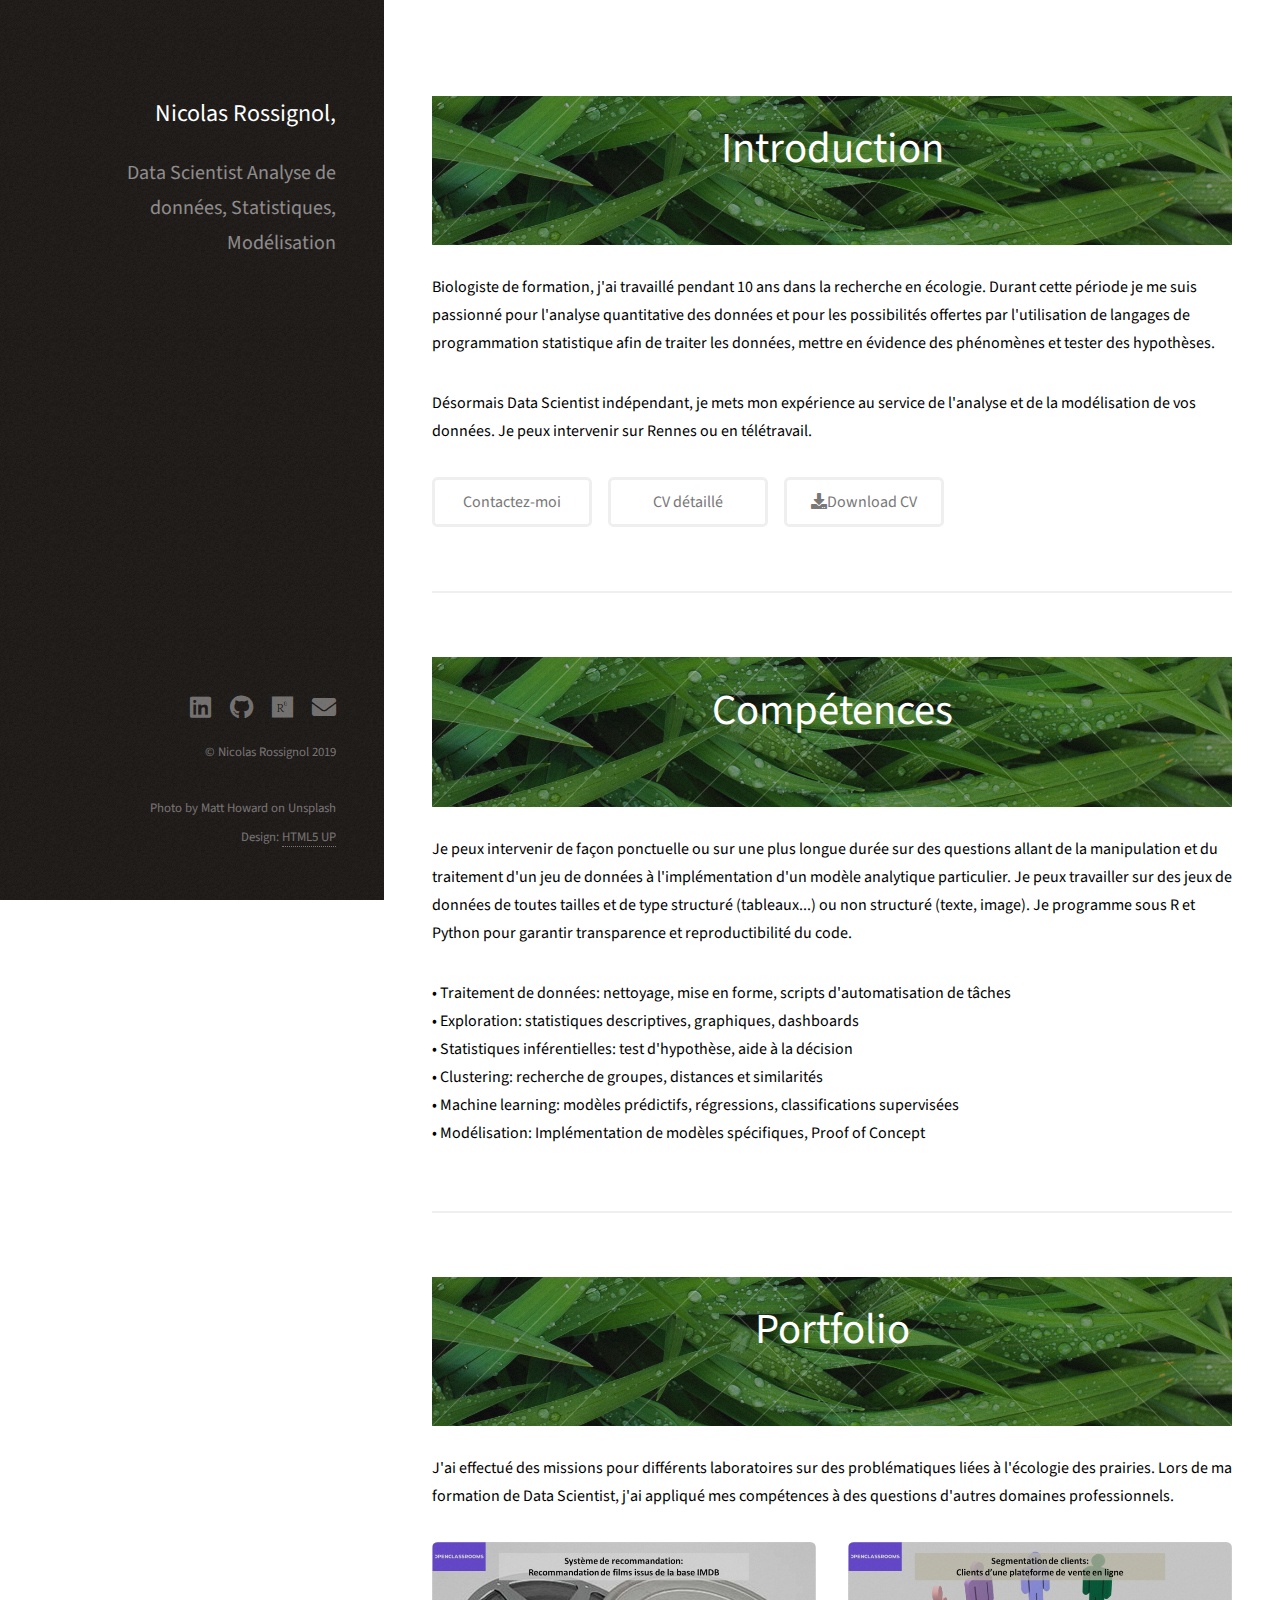
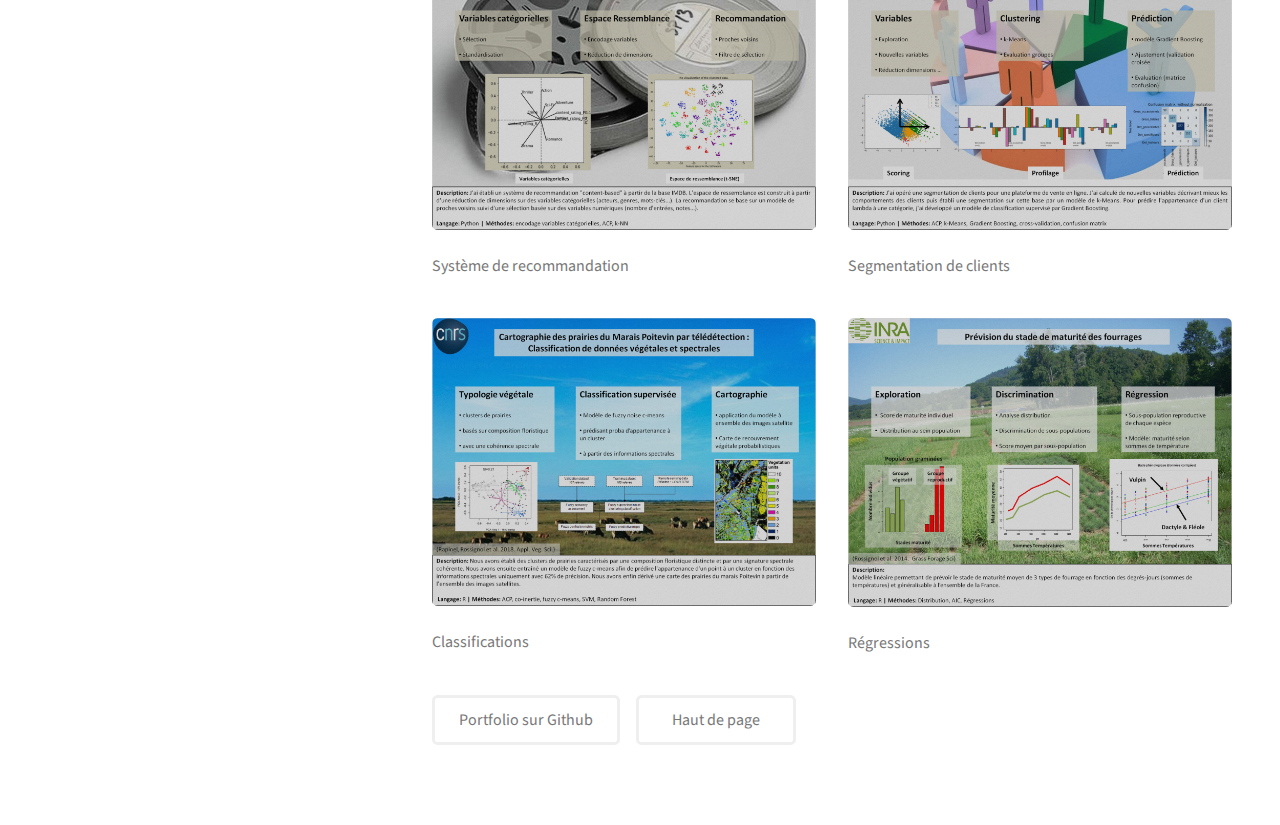
==== index.html @ cf00751b "Initial commit" ====
<!DOCTYPE HTML>
<!--
	Based on: Strata by HTML5 UP | 	html5up.net | @ajlkn
-->
<html>
	<head>
		<title>Nicolas Rossignol | Data Scientist</title>
		<meta charset="utf-8" />
		<meta name="viewport" content="width=device-width, initial-scale=1, user-scalable=no" />
		<link rel="stylesheet" href="assets/css/main.css" />
	</head>
	<body class="is-preload">

		<!-- Header -->
			<header id="header">
				<div class="inner">
					<!--<a href="#" class="image avatar"><img src="images/avatar.JPG" alt="" /></a>-->
					<h2><strong>Nicolas Rossignol</strong>,	<br /></h2>
					<h1>Data Scientist<br />
					Analyse de données, Statistiques, Modélisation</h1>
				</div>
			</header>

		<!-- Main -->
			<div id="main">

				<!-- One -->
				  <section id="one">
						<header id="cta" class="major" >
							<h2 ><font color = "white">Introduction</font></h2>
						</header>
						<p><br />Biologiste de formation, j'ai travaillé pendant 10 ans dans la recherche en écologie. Durant cette période je me suis passionné pour l'analyse quantitative des données et pour les possibilités offertes par l'utilisation de langages de programmation statistique afin de traiter les données, mettre en évidence des phénomènes et tester des hypothèses.</p>
						<p>Désormais Data Scientist indépendant, je mets mon expérience au service de l'analyse et de la modélisation de vos données. Je peux intervenir sur Rennes ou en télétravail.</p>
						<ul class="actions">
							<li><a href="mailto:nicolas.b.rossignol@orange.fr" class="button">Contactez-moi</a></li>
							<li><a href="resume.html" class="button">CV détaillé</a></li>
							<li><a href="Nicolas_Rossignol-CV.zip" download class="button"><i class="fa fa-download"></i>Download CV</a></li>
						</ul>
					</section>

					<!-- three -->
						<section id="three">
							<header id="cta" class="major" >
								<h2 ><font color = "white">Compétences</font></h2>
							</header>
							<p ><br />Je peux intervenir de façon ponctuelle ou sur une plus longue durée sur des questions allant de la manipulation et du traitement d'un jeu de données à l'implémentation d'un modèle analytique particulier. Je peux travailler sur des jeux de données de toutes tailles et de type structuré (tableaux...) ou non structuré (texte, image). Je programme sous R et Python pour garantir transparence et reproductibilité du code.</p>
							<p>
								• Traitement de données: nettoyage, mise en forme, scripts d'automatisation de tâches<br />
								• Exploration: statistiques descriptives, graphiques, dashboards<br />
								• Statistiques inférentielles: test d'hypothèse, aide à la décision<br />
								• Clustering: recherche de groupes, distances et similarités<br />
								• Machine learning: modèles prédictifs, régressions, classifications supervisées<br />
								• Modélisation: Implémentation de modèles spécifiques, Proof of Concept</p>
						</section>

				<!-- Two -->
					<section id="two">
						<header id="cta" class="major" >
							<h2 ><font color = "white">Portfolio</font></h2>
						</header>
						<p><br />J'ai effectué des missions pour différents laboratoires sur des problématiques liées à l'écologie des prairies. Lors de ma formation de Data Scientist, j'ai appliqué mes compétences à des questions d'autres domaines professionnels.</p>
						<div class="row">
							<article class="col-6 col-12-xsmall work-item">
								<!-- on peut remplacer la 2e image par  <img src="images/thumbs/...  si on veut placer des images plus petites dans un dossier thumbs.-->
								<a href="images/fulls/Image_P3.png" class="image fit thumb"><img src="images/fulls/Image_P3.png" alt="" /></a>
								<h3>Système de recommandation</h3>
								<p></p>
							</article>
							<article class="col-6 col-12-xsmall work-item">
								<a href="images/fulls/Image_P5.png" class="image fit thumb"><img src="images/fulls/Image_P5.png" alt="" /></a>
								<h3>Segmentation de clients</h3>
								<p></p>
							</article>
							<article class="col-6 col-12-xsmall work-item">
								<a href="images/fulls/Image_cartoMP.png" class="image fit thumb"><img src="images/fulls/Image_cartoMP.png" alt="" /></a>
								<h3>Classifications</h3>
								<p></p>
							</article>
							<article class="col-6 col-12-xsmall work-item">
								<a href="images/fulls/Image_SwardMaturity.png" class="image fit thumb"><img src="images/fulls/Image_SwardMaturity.png" alt="" /></a>
								<h3>Régressions</h3>
								<p></p>
							</article>
						</div>
						<ul class="actions">
							<li><a href="https://github.com/NicolasRossignol/data-science_portfolio" class="button">Portfolio sur Github</a></li>
							<li><a href="#" class="button">Haut de page</a></li>
						</ul>
					</section>

			</div>

		<!-- Footer -->
			<footer id="footer">
				<div class="inner">
					<ul class="icons">
						<li><a href="https://www.linkedin.com/in/nicolas-b-rossignol/" class="icon brands fa-linkedin"><span class="label">Linkedin</span></a></li>
						<li><a href="https://github.com/NicolasRossignol" class="icon brands fa-github"><span class="label">Github</span></a></li>
						<li><a href="https://www.researchgate.net/profile/Nicolas_Rossignol" class="icon brands fa-researchgate"><span class="label">Researchgate</span></a></li>
						<li><a href="mailto:nicolas.b.rossignol@orange.fr" class="icon solid fa-envelope"><span class="label">Email</span></a></li>
					</ul>
					<ul class="copyright">
						<li>&copy; Nicolas Rossignol 2019</li><br />
						<li>Photo by Matt Howard on Unsplash</li><li>Design: <a href="http://html5up.net">HTML5 UP</a></li>
					</ul>
				</div>
			</footer>

		<!-- Scripts -->
			<script src="assets/js/jquery.min.js"></script>
			<script src="assets/js/jquery.poptrox.min.js"></script>
			<script src="assets/js/browser.min.js"></script>
			<script src="assets/js/breakpoints.min.js"></script>
			<script src="assets/js/util.js"></script>
			<script src="assets/js/main.js"></script>

	</body>
</html>
---- assets/css/main.css ----
@import url("fontawesome-all.min.css");
@import url("https://fonts.googleapis.com/css?family=Source+Sans+Pro:400,400italic");

/*
	Strata by HTML5 UP
	html5up.net | @ajlkn
	Free for personal and commercial use under the CCA 3.0 license (html5up.net/license)
*/

html, body, div, span, applet, object,
iframe, h1, h2, h3, h4, h5, h6, p, blockquote,
pre, a, abbr, acronym, address, big, cite,
code, del, dfn, em, img, ins, kbd, q, s, samp,
small, strike, strong, sub, sup, tt, var, b,
u, i, center, dl, dt, dd, ol, ul, li, fieldset,
form, label, legend, table, caption, tbody,
tfoot, thead, tr, th, td, article, aside,
canvas, details, embed, figure, figcaption,
footer, header, hgroup, menu, nav, output, ruby,
section, summary, time, mark, audio, video {
	margin: 0;
	padding: 0;
	border: 0;
	font-size: 100%;
	font: inherit;
	vertical-align: baseline;}

article, aside, details, figcaption, figure,
footer, header, hgroup, menu, nav, section {
	display: block;}

body {
	line-height: 1;
}

ol, ul {
	list-style: none;
}

blockquote, q {
	quotes: none;
}

	blockquote:before, blockquote:after, q:before, q:after {
		content: '';
		content: none;
	}

table {
	border-collapse: collapse;
	border-spacing: 0;
}

body {
	-webkit-text-size-adjust: none;
}

mark {
	background-color: transparent;
	color: inherit;
}

input::-moz-focus-inner {
	border: 0;
	padding: 0;
}

input, select, textarea {
	-moz-appearance: none;
	-webkit-appearance: none;
	-ms-appearance: none;
	appearance: none;
}

/* Basic */

	html {
		box-sizing: border-box;
	}

	*, *:before, *:after {
		box-sizing: inherit;
	}

	body {
		background: #fff;
	}

		body.is-preload *, body.is-preload *:before, body.is-preload *:after {
			-moz-animation: none !important;
			-webkit-animation: none !important;
			-ms-animation: none !important;
			animation: none !important;
			-moz-transition: none !important;
			-webkit-transition: none !important;
			-ms-transition: none !important;
			transition: none !important;
		}

	body, input, select, textarea {
		/*color: #a2a2a2;*/
		color: #000;
		font-family: "Source Sans Pro", Helvetica, sans-serif;
		font-size: 16pt;
		font-weight: 400;
		line-height: 1.75em;
	}

	a {
		-moz-transition: color 0.2s ease-in-out, border-color 0.2s ease-in-out;
		-webkit-transition: color 0.2s ease-in-out, border-color 0.2s ease-in-out;
		-ms-transition: color 0.2s ease-in-out, border-color 0.2s ease-in-out;
		transition: color 0.2s ease-in-out, border-color 0.2s ease-in-out;
		border-bottom: dotted 1px;
		color: #49bf9d;
		text-decoration: none;
	}

		a:hover {
			border-bottom-color: transparent;
			color: #49bf9d !important;
			text-decoration: none;
		}

	strong, b {
		/*color: #787878;*/
		color: #ffffff;
		font-weight: 400;
	}

	em, i {
		font-style: italic;
	}

	p {
		margin: 0 0 2em 0;
	}

	h1, h2, h3, h4, h5, h6 {
		color: #787878;
		font-weight: 400;
		line-height: 1em;
		margin: 0 0 1em 0;
	}

		h1 a, h2 a, h3 a, h4 a, h5 a, h6 a {
			color: inherit;
			text-decoration: none;
		}

	h1 {
		font-size: 2em;
		line-height: 1.5em;
	}

	h2 {
		font-size: 1.5em;
		line-height: 1.5em;
	}

	h3 {
		font-size: 1.25em;
		line-height: 1.5em;
	}

	h4 {
		font-size: 1.1em;
		line-height: 1.5em;
	}

	h5 {
		font-size: 0.9em;
		line-height: 1.5em;
	}

	h6 {
		font-size: 0.7em;
		line-height: 1.5em;
	}

	sub {
		font-size: 0.8em;
		position: relative;
		top: 0.5em;
	}

	sup {
		font-size: 0.8em;
		position: relative;
		top: -0.5em;
	}

	hr {
		border: 0;
		border-bottom: solid 2px #efefef;
		margin: 2em 0;
	}

		hr.major {
			margin: 3em 0;
		}

	blockquote {
		border-left: solid 6px #efefef;
		font-style: italic;
		margin: 0 0 2em 0;
		padding: 0.5em 0 0.5em 1.5em;
	}

	code {
		background: #f7f7f7;
		border-radius: 0.35em;
		border: solid 2px #efefef;
		font-family: "Courier New", monospace;
		font-size: 0.9em;
		margin: 0 0.25em;
		padding: 0.25em 0.65em;
	}

	pre {
		-webkit-overflow-scrolling: touch;
		font-family: "Courier New", monospace;
		font-size: 0.9em;
		margin: 0 0 2em 0;
	}

		pre code {
			display: block;
			line-height: 1.75em;
			padding: 1em 1.5em;
			overflow-x: auto;
		}

	.align-left {
		text-align: left;
	}

	.align-center {
		text-align: center;
	}

	.align-right {
		text-align: right;
	}

/* Container */

	.container {
		margin: 0 auto;
		max-width: calc(100% - 4em);
		width: 100%;
	}

		.container.xsmall {
			width: 25%;
		}

		.container.small {
			width: 50%;
		}

		.container.medium {
			width: 75%;
		}

		.container.large {
			width: 125%;
		}

		.container.xlarge {
			width: 150%;
		}

		.container.max {
			width: 100%;
		}

		@media screen and (max-width: 980px) {

			.container {
				width: 100% !important;
				max-width: 100% !important;
			}

		}

		@media screen and (max-width: 480px) {

			.container {
				max-width: calc(100% - 3em);
			}

		}

/* Row */

	.row {
		display: flex;
		flex-wrap: wrap;
		box-sizing: border-box;
		align-items: stretch;
	}

		.row > * {
			box-sizing: border-box;
		}

		.row.gtr-uniform > * > :last-child {
			margin-bottom: 0;
		}

		.row.aln-left {
			justify-content: flex-start;
		}

		.row.aln-center {
			justify-content: center;
		}

		.row.aln-right {
			justify-content: flex-end;
		}

		.row.aln-top {
			align-items: flex-start;
		}

		.row.aln-middle {
			align-items: center;
		}

		.row.aln-bottom {
			align-items: flex-end;
		}

		.row > .imp {
			order: -1;
		}

		.row > .col-1 {
			width: 8.33333%;
		}

		.row > .off-1 {
			margin-left: 8.33333%;
		}

		.row > .col-2 {
			width: 16.66667%;
		}

		.row > .off-2 {
			margin-left: 16.66667%;
		}

		.row > .col-3 {
			width: 25%;
		}

		.row > .off-3 {
			margin-left: 25%;
		}

		.row > .col-4 {
			width: 33.33333%;
		}

		.row > .off-4 {
			margin-left: 33.33333%;
		}

		.row > .col-5 {
			width: 41.66667%;
		}

		.row > .off-5 {
			margin-left: 41.66667%;
		}

		.row > .col-6 {
			width: 50%;
		}

		.row > .off-6 {
			margin-left: 50%;
		}

		.row > .col-7 {
			width: 58.33333%;
		}

		.row > .off-7 {
			margin-left: 58.33333%;
		}

		.row > .col-8 {
			width: 66.66667%;
		}

		.row > .off-8 {
			margin-left: 66.66667%;
		}

		.row > .col-9 {
			width: 75%;
		}

		.row > .off-9 {
			margin-left: 75%;
		}

		.row > .col-10 {
			width: 83.33333%;
		}

		.row > .off-10 {
			margin-left: 83.33333%;
		}

		.row > .col-11 {
			width: 91.66667%;
		}

		.row > .off-11 {
			margin-left: 91.66667%;
		}

		.row > .col-12 {
			width: 100%;
		}

		.row > .off-12 {
			margin-left: 100%;
		}

		.row.gtr-0 {
			margin-top: 0;
			margin-left: 0em;
		}

			.row.gtr-0 > * {
				padding: 0 0 0 0em;
			}

			.row.gtr-0.gtr-uniform {
				margin-top: 0em;
			}

				.row.gtr-0.gtr-uniform > * {
					padding-top: 0em;
				}

		.row.gtr-25 {
			margin-top: 0;
			margin-left: -0.625em;
		}

			.row.gtr-25 > * {
				padding: 0 0 0 0.625em;
			}

			.row.gtr-25.gtr-uniform {
				margin-top: -0.625em;
			}

				.row.gtr-25.gtr-uniform > * {
					padding-top: 0.625em;
				}

		.row.gtr-50 {
			margin-top: 0;
			margin-left: -1.25em;
		}

			.row.gtr-50 > * {
				padding: 0 0 0 1.25em;
			}

			.row.gtr-50.gtr-uniform {
				margin-top: -1.25em;
			}

				.row.gtr-50.gtr-uniform > * {
					padding-top: 1.25em;
				}

		.row {
			margin-top: 0;
			margin-left: -2.5em;
		}

			.row > * {
				padding: 0 0 0 2.5em;
			}

			.row.gtr-uniform {
				margin-top: -2.5em;
			}

				.row.gtr-uniform > * {
					padding-top: 2.5em;
				}

		.row.gtr-150 {
			margin-top: 0;
			margin-left: -3.75em;
		}

			.row.gtr-150 > * {
				padding: 0 0 0 3.75em;
			}

			.row.gtr-150.gtr-uniform {
				margin-top: -3.75em;
			}

				.row.gtr-150.gtr-uniform > * {
					padding-top: 3.75em;
				}

		.row.gtr-200 {
			margin-top: 0;
			margin-left: -5em;
		}

			.row.gtr-200 > * {
				padding: 0 0 0 5em;
			}

			.row.gtr-200.gtr-uniform {
				margin-top: -5em;
			}

				.row.gtr-200.gtr-uniform > * {
					padding-top: 5em;
				}

		@media screen and (max-width: 1800px) {

			.row {
				display: flex;
				flex-wrap: wrap;
				box-sizing: border-box;
				align-items: stretch;
			}

				.row > * {
					box-sizing: border-box;
				}

				.row.gtr-uniform > * > :last-child {
					margin-bottom: 0;
				}

				.row.aln-left {
					justify-content: flex-start;
				}

				.row.aln-center {
					justify-content: center;
				}

				.row.aln-right {
					justify-content: flex-end;
				}

				.row.aln-top {
					align-items: flex-start;
				}

				.row.aln-middle {
					align-items: center;
				}

				.row.aln-bottom {
					align-items: flex-end;
				}

				.row > .imp-xlarge {
					order: -1;
				}

				.row > .col-1-xlarge {
					width: 8.33333%;
				}

				.row > .off-1-xlarge {
					margin-left: 8.33333%;
				}

				.row > .col-2-xlarge {
					width: 16.66667%;
				}

				.row > .off-2-xlarge {
					margin-left: 16.66667%;
				}

				.row > .col-3-xlarge {
					width: 25%;
				}

				.row > .off-3-xlarge {
					margin-left: 25%;
				}

				.row > .col-4-xlarge {
					width: 33.33333%;
				}

				.row > .off-4-xlarge {
					margin-left: 33.33333%;
				}

				.row > .col-5-xlarge {
					width: 41.66667%;
				}

				.row > .off-5-xlarge {
					margin-left: 41.66667%;
				}

				.row > .col-6-xlarge {
					width: 50%;
				}

				.row > .off-6-xlarge {
					margin-left: 50%;
				}

				.row > .col-7-xlarge {
					width: 58.33333%;
				}

				.row > .off-7-xlarge {
					margin-left: 58.33333%;
				}

				.row > .col-8-xlarge {
					width: 66.66667%;
				}

				.row > .off-8-xlarge {
					margin-left: 66.66667%;
				}

				.row > .col-9-xlarge {
					width: 75%;
				}

				.row > .off-9-xlarge {
					margin-left: 75%;
				}

				.row > .col-10-xlarge {
					width: 83.33333%;
				}

				.row > .off-10-xlarge {
					margin-left: 83.33333%;
				}

				.row > .col-11-xlarge {
					width: 91.66667%;
				}

				.row > .off-11-xlarge {
					margin-left: 91.66667%;
				}

				.row > .col-12-xlarge {
					width: 100%;
				}

				.row > .off-12-xlarge {
					margin-left: 100%;
				}

				.row.gtr-0 {
					margin-top: 0;
					margin-left: 0em;
				}

					.row.gtr-0 > * {
						padding: 0 0 0 0em;
					}

					.row.gtr-0.gtr-uniform {
						margin-top: 0em;
					}

						.row.gtr-0.gtr-uniform > * {
							padding-top: 0em;
						}

				.row.gtr-25 {
					margin-top: 0;
					margin-left: -0.625em;
				}

					.row.gtr-25 > * {
						padding: 0 0 0 0.625em;
					}

					.row.gtr-25.gtr-uniform {
						margin-top: -0.625em;
					}

						.row.gtr-25.gtr-uniform > * {
							padding-top: 0.625em;
						}

				.row.gtr-50 {
					margin-top: 0;
					margin-left: -1.25em;
				}

					.row.gtr-50 > * {
						padding: 0 0 0 1.25em;
					}

					.row.gtr-50.gtr-uniform {
						margin-top: -1.25em;
					}

						.row.gtr-50.gtr-uniform > * {
							padding-top: 1.25em;
						}

				.row {
					margin-top: 0;
					margin-left: -2.5em;
				}

					.row > * {
						padding: 0 0 0 2.5em;
					}

					.row.gtr-uniform {
						margin-top: -2.5em;
					}

						.row.gtr-uniform > * {
							padding-top: 2.5em;
						}

				.row.gtr-150 {
					margin-top: 0;
					margin-left: -3.75em;
				}

					.row.gtr-150 > * {
						padding: 0 0 0 3.75em;
					}

					.row.gtr-150.gtr-uniform {
						margin-top: -3.75em;
					}

						.row.gtr-150.gtr-uniform > * {
							padding-top: 3.75em;
						}

				.row.gtr-200 {
					margin-top: 0;
					margin-left: -5em;
				}

					.row.gtr-200 > * {
						padding: 0 0 0 5em;
					}

					.row.gtr-200.gtr-uniform {
						margin-top: -5em;
					}

						.row.gtr-200.gtr-uniform > * {
							padding-top: 5em;
						}

		}

		@media screen and (max-width: 1280px) {

			.row {
				display: flex;
				flex-wrap: wrap;
				box-sizing: border-box;
				align-items: stretch;
			}

				.row > * {
					box-sizing: border-box;
				}

				.row.gtr-uniform > * > :last-child {
					margin-bottom: 0;
				}

				.row.aln-left {
					justify-content: flex-start;
				}

				.row.aln-center {
					justify-content: center;
				}

				.row.aln-right {
					justify-content: flex-end;
				}

				.row.aln-top {
					align-items: flex-start;
				}

				.row.aln-middle {
					align-items: center;
				}

				.row.aln-bottom {
					align-items: flex-end;
				}

				.row > .imp-large {
					order: -1;
				}

				.row > .col-1-large {
					width: 8.33333%;
				}

				.row > .off-1-large {
					margin-left: 8.33333%;
				}

				.row > .col-2-large {
					width: 16.66667%;
				}

				.row > .off-2-large {
					margin-left: 16.66667%;
				}

				.row > .col-3-large {
					width: 25%;
				}

				.row > .off-3-large {
					margin-left: 25%;
				}

				.row > .col-4-large {
					width: 33.33333%;
				}

				.row > .off-4-large {
					margin-left: 33.33333%;
				}

				.row > .col-5-large {
					width: 41.66667%;
				}

				.row > .off-5-large {
					margin-left: 41.66667%;
				}

				.row > .col-6-large {
					width: 50%;
				}

				.row > .off-6-large {
					margin-left: 50%;
				}

				.row > .col-7-large {
					width: 58.33333%;
				}

				.row > .off-7-large {
					margin-left: 58.33333%;
				}

				.row > .col-8-large {
					width: 66.66667%;
				}

				.row > .off-8-large {
					margin-left: 66.66667%;
				}

				.row > .col-9-large {
					width: 75%;
				}

				.row > .off-9-large {
					margin-left: 75%;
				}

				.row > .col-10-large {
					width: 83.33333%;
				}

				.row > .off-10-large {
					margin-left: 83.33333%;
				}

				.row > .col-11-large {
					width: 91.66667%;
				}

				.row > .off-11-large {
					margin-left: 91.66667%;
				}

				.row > .col-12-large {
					width: 100%;
				}

				.row > .off-12-large {
					margin-left: 100%;
				}

				.row.gtr-0 {
					margin-top: 0;
					margin-left: 0em;
				}

					.row.gtr-0 > * {
						padding: 0 0 0 0em;
					}

					.row.gtr-0.gtr-uniform {
						margin-top: 0em;
					}

						.row.gtr-0.gtr-uniform > * {
							padding-top: 0em;
						}

				.row.gtr-25 {
					margin-top: 0;
					margin-left: -0.5em;
				}

					.row.gtr-25 > * {
						padding: 0 0 0 0.5em;
					}

					.row.gtr-25.gtr-uniform {
						margin-top: -0.5em;
					}

						.row.gtr-25.gtr-uniform > * {
							padding-top: 0.5em;
						}

				.row.gtr-50 {
					margin-top: 0;
					margin-left: -1em;
				}

					.row.gtr-50 > * {
						padding: 0 0 0 1em;
					}

					.row.gtr-50.gtr-uniform {
						margin-top: -1em;
					}

						.row.gtr-50.gtr-uniform > * {
							padding-top: 1em;
						}

				.row {
					margin-top: 0;
					margin-left: -2em;
				}

					.row > * {
						padding: 0 0 0 2em;
					}

					.row.gtr-uniform {
						margin-top: -2em;
					}

						.row.gtr-uniform > * {
							padding-top: 2em;
						}

				.row.gtr-150 {
					margin-top: 0;
					margin-left: -3em;
				}

					.row.gtr-150 > * {
						padding: 0 0 0 3em;
					}

					.row.gtr-150.gtr-uniform {
						margin-top: -3em;
					}

						.row.gtr-150.gtr-uniform > * {
							padding-top: 3em;
						}

				.row.gtr-200 {
					margin-top: 0;
					margin-left: -4em;
				}

					.row.gtr-200 > * {
						padding: 0 0 0 4em;
					}

					.row.gtr-200.gtr-uniform {
						margin-top: -4em;
					}

						.row.gtr-200.gtr-uniform > * {
							padding-top: 4em;
						}

		}

		@media screen and (max-width: 980px) {

			.row {
				display: flex;
				flex-wrap: wrap;
				box-sizing: border-box;
				align-items: stretch;
			}

				.row > * {
					box-sizing: border-box;
				}

				.row.gtr-uniform > * > :last-child {
					margin-bottom: 0;
				}

				.row.aln-left {
					justify-content: flex-start;
				}

				.row.aln-center {
					justify-content: center;
				}

				.row.aln-right {
					justify-content: flex-end;
				}

				.row.aln-top {
					align-items: flex-start;
				}

				.row.aln-middle {
					align-items: center;
				}

				.row.aln-bottom {
					align-items: flex-end;
				}

				.row > .imp-medium {
					order: -1;
				}

				.row > .col-1-medium {
					width: 8.33333%;
				}

				.row > .off-1-medium {
					margin-left: 8.33333%;
				}

				.row > .col-2-medium {
					width: 16.66667%;
				}

				.row > .off-2-medium {
					margin-left: 16.66667%;
				}

				.row > .col-3-medium {
					width: 25%;
				}

				.row > .off-3-medium {
					margin-left: 25%;
				}

				.row > .col-4-medium {
					width: 33.33333%;
				}

				.row > .off-4-medium {
					margin-left: 33.33333%;
				}

				.row > .col-5-medium {
					width: 41.66667%;
				}

				.row > .off-5-medium {
					margin-left: 41.66667%;
				}

				.row > .col-6-medium {
					width: 50%;
				}

				.row > .off-6-medium {
					margin-left: 50%;
				}

				.row > .col-7-medium {
					width: 58.33333%;
				}

				.row > .off-7-medium {
					margin-left: 58.33333%;
				}

				.row > .col-8-medium {
					width: 66.66667%;
				}

				.row > .off-8-medium {
					margin-left: 66.66667%;
				}

				.row > .col-9-medium {
					width: 75%;
				}

				.row > .off-9-medium {
					margin-left: 75%;
				}

				.row > .col-10-medium {
					width: 83.33333%;
				}

				.row > .off-10-medium {
					margin-left: 83.33333%;
				}

				.row > .col-11-medium {
					width: 91.66667%;
				}

				.row > .off-11-medium {
					margin-left: 91.66667%;
				}

				.row > .col-12-medium {
					width: 100%;
				}

				.row > .off-12-medium {
					margin-left: 100%;
				}

				.row.gtr-0 {
					margin-top: 0;
					margin-left: 0em;
				}

					.row.gtr-0 > * {
						padding: 0 0 0 0em;
					}

					.row.gtr-0.gtr-uniform {
						margin-top: 0em;
					}

						.row.gtr-0.gtr-uniform > * {
							padding-top: 0em;
						}

				.row.gtr-25 {
					margin-top: 0;
					margin-left: -0.5em;
				}

					.row.gtr-25 > * {
						padding: 0 0 0 0.5em;
					}

					.row.gtr-25.gtr-uniform {
						margin-top: -0.5em;
					}

						.row.gtr-25.gtr-uniform > * {
							padding-top: 0.5em;
						}

				.row.gtr-50 {
					margin-top: 0;
					margin-left: -1em;
				}

					.row.gtr-50 > * {
						padding: 0 0 0 1em;
					}

					.row.gtr-50.gtr-uniform {
						margin-top: -1em;
					}

						.row.gtr-50.gtr-uniform > * {
							padding-top: 1em;
						}

				.row {
					margin-top: 0;
					margin-left: -2em;
				}

					.row > * {
						padding: 0 0 0 2em;
					}

					.row.gtr-uniform {
						margin-top: -2em;
					}

						.row.gtr-uniform > * {
							padding-top: 2em;
						}

				.row.gtr-150 {
					margin-top: 0;
					margin-left: -3em;
				}

					.row.gtr-150 > * {
						padding: 0 0 0 3em;
					}

					.row.gtr-150.gtr-uniform {
						margin-top: -3em;
					}

						.row.gtr-150.gtr-uniform > * {
							padding-top: 3em;
						}

				.row.gtr-200 {
					margin-top: 0;
					margin-left: -4em;
				}

					.row.gtr-200 > * {
						padding: 0 0 0 4em;
					}

					.row.gtr-200.gtr-uniform {
						margin-top: -4em;
					}

						.row.gtr-200.gtr-uniform > * {
							padding-top: 4em;
						}

		}

		@media screen and (max-width: 736px) {

			.row {
				display: flex;
				flex-wrap: wrap;
				box-sizing: border-box;
				align-items: stretch;
			}

				.row > * {
					box-sizing: border-box;
				}

				.row.gtr-uniform > * > :last-child {
					margin-bottom: 0;
				}

				.row.aln-left {
					justify-content: flex-start;
				}

				.row.aln-center {
					justify-content: center;
				}

				.row.aln-right {
					justify-content: flex-end;
				}

				.row.aln-top {
					align-items: flex-start;
				}

				.row.aln-middle {
					align-items: center;
				}

				.row.aln-bottom {
					align-items: flex-end;
				}

				.row > .imp-small {
					order: -1;
				}

				.row > .col-1-small {
					width: 8.33333%;
				}

				.row > .off-1-small {
					margin-left: 8.33333%;
				}

				.row > .col-2-small {
					width: 16.66667%;
				}

				.row > .off-2-small {
					margin-left: 16.66667%;
				}

				.row > .col-3-small {
					width: 25%;
				}

				.row > .off-3-small {
					margin-left: 25%;
				}

				.row > .col-4-small {
					width: 33.33333%;
				}

				.row > .off-4-small {
					margin-left: 33.33333%;
				}

				.row > .col-5-small {
					width: 41.66667%;
				}

				.row > .off-5-small {
					margin-left: 41.66667%;
				}

				.row > .col-6-small {
					width: 50%;
				}

				.row > .off-6-small {
					margin-left: 50%;
				}

				.row > .col-7-small {
					width: 58.33333%;
				}

				.row > .off-7-small {
					margin-left: 58.33333%;
				}

				.row > .col-8-small {
					width: 66.66667%;
				}

				.row > .off-8-small {
					margin-left: 66.66667%;
				}

				.row > .col-9-small {
					width: 75%;
				}

				.row > .off-9-small {
					margin-left: 75%;
				}

				.row > .col-10-small {
					width: 83.33333%;
				}

				.row > .off-10-small {
					margin-left: 83.33333%;
				}

				.row > .col-11-small {
					width: 91.66667%;
				}

				.row > .off-11-small {
					margin-left: 91.66667%;
				}

				.row > .col-12-small {
					width: 100%;
				}

				.row > .off-12-small {
					margin-left: 100%;
				}

				.row.gtr-0 {
					margin-top: 0;
					margin-left: 0em;
				}

					.row.gtr-0 > * {
						padding: 0 0 0 0em;
					}

					.row.gtr-0.gtr-uniform {
						margin-top: 0em;
					}

						.row.gtr-0.gtr-uniform > * {
							padding-top: 0em;
						}

				.row.gtr-25 {
					margin-top: 0;
					margin-left: -0.375em;
				}

					.row.gtr-25 > * {
						padding: 0 0 0 0.375em;
					}

					.row.gtr-25.gtr-uniform {
						margin-top: -0.375em;
					}

						.row.gtr-25.gtr-uniform > * {
							padding-top: 0.375em;
						}

				.row.gtr-50 {
					margin-top: 0;
					margin-left: -0.75em;
				}

					.row.gtr-50 > * {
						padding: 0 0 0 0.75em;
					}

					.row.gtr-50.gtr-uniform {
						margin-top: -0.75em;
					}

						.row.gtr-50.gtr-uniform > * {
							padding-top: 0.75em;
						}

				.row {
					margin-top: 0;
					margin-left: -1.5em;
				}

					.row > * {
						padding: 0 0 0 1.5em;
					}

					.row.gtr-uniform {
						margin-top: -1.5em;
					}

						.row.gtr-uniform > * {
							padding-top: 1.5em;
						}

				.row.gtr-150 {
					margin-top: 0;
					margin-left: -2.25em;
				}

					.row.gtr-150 > * {
						padding: 0 0 0 2.25em;
					}

					.row.gtr-150.gtr-uniform {
						margin-top: -2.25em;
					}

						.row.gtr-150.gtr-uniform > * {
							padding-top: 2.25em;
						}

				.row.gtr-200 {
					margin-top: 0;
					margin-left: -3em;
				}

					.row.gtr-200 > * {
						padding: 0 0 0 3em;
					}

					.row.gtr-200.gtr-uniform {
						margin-top: -3em;
					}

						.row.gtr-200.gtr-uniform > * {
							padding-top: 3em;
						}

		}

		@media screen and (max-width: 480px) {

			.row {
				display: flex;
				flex-wrap: wrap;
				box-sizing: border-box;
				align-items: stretch;
			}

				.row > * {
					box-sizing: border-box;
				}

				.row.gtr-uniform > * > :last-child {
					margin-bottom: 0;
				}

				.row.aln-left {
					justify-content: flex-start;
				}

				.row.aln-center {
					justify-content: center;
				}

				.row.aln-right {
					justify-content: flex-end;
				}

				.row.aln-top {
					align-items: flex-start;
				}

				.row.aln-middle {
					align-items: center;
				}

				.row.aln-bottom {
					align-items: flex-end;
				}

				.row > .imp-xsmall {
					order: -1;
				}

				.row > .col-1-xsmall {
					width: 8.33333%;
				}

				.row > .off-1-xsmall {
					margin-left: 8.33333%;
				}

				.row > .col-2-xsmall {
					width: 16.66667%;
				}

				.row > .off-2-xsmall {
					margin-left: 16.66667%;
				}

				.row > .col-3-xsmall {
					width: 25%;
				}

				.row > .off-3-xsmall {
					margin-left: 25%;
				}

				.row > .col-4-xsmall {
					width: 33.33333%;
				}

				.row > .off-4-xsmall {
					margin-left: 33.33333%;
				}

				.row > .col-5-xsmall {
					width: 41.66667%;
				}

				.row > .off-5-xsmall {
					margin-left: 41.66667%;
				}

				.row > .col-6-xsmall {
					width: 50%;
				}

				.row > .off-6-xsmall {
					margin-left: 50%;
				}

				.row > .col-7-xsmall {
					width: 58.33333%;
				}

				.row > .off-7-xsmall {
					margin-left: 58.33333%;
				}

				.row > .col-8-xsmall {
					width: 66.66667%;
				}

				.row > .off-8-xsmall {
					margin-left: 66.66667%;
				}

				.row > .col-9-xsmall {
					width: 75%;
				}

				.row > .off-9-xsmall {
					margin-left: 75%;
				}

				.row > .col-10-xsmall {
					width: 83.33333%;
				}

				.row > .off-10-xsmall {
					margin-left: 83.33333%;
				}

				.row > .col-11-xsmall {
					width: 91.66667%;
				}

				.row > .off-11-xsmall {
					margin-left: 91.66667%;
				}

				.row > .col-12-xsmall {
					width: 100%;
				}

				.row > .off-12-xsmall {
					margin-left: 100%;
				}

				.row.gtr-0 {
					margin-top: 0;
					margin-left: 0em;
				}

					.row.gtr-0 > * {
						padding: 0 0 0 0em;
					}

					.row.gtr-0.gtr-uniform {
						margin-top: 0em;
					}

						.row.gtr-0.gtr-uniform > * {
							padding-top: 0em;
						}

				.row.gtr-25 {
					margin-top: 0;
					margin-left: -0.375em;
				}

					.row.gtr-25 > * {
						padding: 0 0 0 0.375em;
					}

					.row.gtr-25.gtr-uniform {
						margin-top: -0.375em;
					}

						.row.gtr-25.gtr-uniform > * {
							padding-top: 0.375em;
						}

				.row.gtr-50 {
					margin-top: 0;
					margin-left: -0.75em;
				}

					.row.gtr-50 > * {
						padding: 0 0 0 0.75em;
					}

					.row.gtr-50.gtr-uniform {
						margin-top: -0.75em;
					}

						.row.gtr-50.gtr-uniform > * {
							padding-top: 0.75em;
						}

				.row {
					margin-top: 0;
					margin-left: -1.5em;
				}

					.row > * {
						padding: 0 0 0 1.5em;
					}

					.row.gtr-uniform {
						margin-top: -1.5em;
					}

						.row.gtr-uniform > * {
							padding-top: 1.5em;
						}

				.row.gtr-150 {
					margin-top: 0;
					margin-left: -2.25em;
				}

					.row.gtr-150 > * {
						padding: 0 0 0 2.25em;
					}

					.row.gtr-150.gtr-uniform {
						margin-top: -2.25em;
					}

						.row.gtr-150.gtr-uniform > * {
							padding-top: 2.25em;
						}

				.row.gtr-200 {
					margin-top: 0;
					margin-left: -3em;
				}

					.row.gtr-200 > * {
						padding: 0 0 0 3em;
					}

					.row.gtr-200.gtr-uniform {
						margin-top: -3em;
					}

						.row.gtr-200.gtr-uniform > * {
							padding-top: 3em;
						}

		}

/* Section/Article */

	section.special, article.special {
		text-align: center;
	}

	header p {
		/*color: #b2b2b2;*/
		color: #ffffff;
		position: relative;
		margin: 0 0 1.5em 0;
	}

	header h2 + p {
		font-size: 1.25em;
		margin-top: -1em;
		line-height: 1.5em;
	}

	header h3 + p {
		font-size: 1.1em;
		margin-top: -0.8em;
		line-height: 1.5em;
	}

	header h4 + p,
	header h5 + p,
	header h6 + p {
		font-size: 0.9em;
		margin-top: -0.6em;
		line-height: 1.5em;
	}

	header.major h2 {
		font-size: 2em;
	}

/* Form */

	form {
		margin: 0 0 2em 0;
	}

	label {
		color: #787878;
		display: block;
		font-size: 0.9em;
		font-weight: 400;
		margin: 0 0 1em 0;
	}

	input[type="text"],
	input[type="password"],
	input[type="email"],
	select,
	textarea {
		-moz-appearance: none;
		-webkit-appearance: none;
		-ms-appearance: none;
		appearance: none;
		background: #f7f7f7;
		border-radius: 0.35em;
		border: solid 2px transparent;
		color: inherit;
		display: block;
		outline: 0;
		padding: 0 0.75em;
		text-decoration: none;
		width: 100%;
	}

		input[type="text"]:invalid,
		input[type="password"]:invalid,
		input[type="email"]:invalid,
		select:invalid,
		textarea:invalid {
			box-shadow: none;
		}

		input[type="text"]:focus,
		input[type="password"]:focus,
		input[type="email"]:focus,
		select:focus,
		textarea:focus {
			border-color: #49bf9d;
		}

	select {
		background-image: url("data:image/svg+xml;charset=utf8,%3Csvg xmlns='http://www.w3.org/2000/svg' width='40' height='40' preserveAspectRatio='none' viewBox='0 0 40 40'%3E%3Cpath d='M9.4,12.3l10.4,10.4l10.4-10.4c0.2-0.2,0.5-0.4,0.9-0.4c0.3,0,0.6,0.1,0.9,0.4l3.3,3.3c0.2,0.2,0.4,0.5,0.4,0.9 c0,0.4-0.1,0.6-0.4,0.9L20.7,31.9c-0.2,0.2-0.5,0.4-0.9,0.4c-0.3,0-0.6-0.1-0.9-0.4L4.3,17.3c-0.2-0.2-0.4-0.5-0.4-0.9 c0-0.4,0.1-0.6,0.4-0.9l3.3-3.3c0.2-0.2,0.5-0.4,0.9-0.4S9.1,12.1,9.4,12.3z' fill='%23dfdfdf' /%3E%3C/svg%3E");
		background-size: 1.25rem;
		background-repeat: no-repeat;
		background-position: calc(100% - 1rem) center;
		height: 2.75em;
		padding-right: 2.75em;
		text-overflow: ellipsis;
	}

		select option {
			color: #787878;
			background: #fff;
		}

		select:focus::-ms-value {
			background-color: transparent;
		}

		select::-ms-expand {
			display: none;
		}

	input[type="text"],
	input[type="password"],
	input[type="email"],
	select {
		height: 2.75em;
	}

	textarea {
		padding: 0.75em;
	}

	input[type="checkbox"],
	input[type="radio"] {
		-moz-appearance: none;
		-webkit-appearance: none;
		-ms-appearance: none;
		appearance: none;
		display: block;
		float: left;
		margin-right: -2em;
		opacity: 0;
		width: 1em;
		z-index: -1;
	}

		input[type="checkbox"] + label,
		input[type="radio"] + label {
			text-decoration: none;
			color: #a2a2a2;
			cursor: pointer;
			display: inline-block;
			font-size: 1em;
			font-weight: 400;
			padding-left: 2.4em;
			padding-right: 0.75em;
			position: relative;
		}

			input[type="checkbox"] + label:before,
			input[type="radio"] + label:before {
				-moz-osx-font-smoothing: grayscale;
				-webkit-font-smoothing: antialiased;
				display: inline-block;
				font-style: normal;
				font-variant: normal;
				text-rendering: auto;
				line-height: 1;
				text-transform: none !important;
				font-family: 'Font Awesome 5 Free';
				font-weight: 900;
			}

			input[type="checkbox"] + label:before,
			input[type="radio"] + label:before {
				background: #f7f7f7;
				border-radius: 0.35em;
				border: solid 2px transparent;
				content: '';
				display: inline-block;
				font-size: 0.8em;
				height: 2.0625em;
				left: 0;
				line-height: 1.85625em;
				position: absolute;
				text-align: center;
				top: 0;
				width: 2.0625em;
			}

		input[type="checkbox"]:checked + label:before,
		input[type="radio"]:checked + label:before {
			background: #787878;
			border-color: #787878;
			color: #fff;
			content: '\f00c';
		}

		input[type="checkbox"]:focus + label:before,
		input[type="radio"]:focus + label:before {
			border-color: #49bf9d;
		}

	input[type="checkbox"] + label:before {
		border-radius: 0.35em;
	}

	input[type="radio"] + label:before {
		border-radius: 100%;
	}

	::-webkit-input-placeholder {
		color: #b2b2b2 !important;
		opacity: 1.0;
	}

	:-moz-placeholder {
		color: #b2b2b2 !important;
		opacity: 1.0;
	}

	::-moz-placeholder {
		color: #b2b2b2 !important;
		opacity: 1.0;
	}

	:-ms-input-placeholder {
		color: #b2b2b2 !important;
		opacity: 1.0;
	}

/* Box */

	.box {
		border-radius: 0.35em;
		border: solid 2px #efefef;
		margin-bottom: 2em;
		padding: 1.5em;
	}

		.box > :last-child,
		.box > :last-child > :last-child,
		.box > :last-child > :last-child > :last-child {
			margin-bottom: 0;
		}

		.box.alt {
			border: 0;
			border-radius: 0;
			padding: 0;
		}

/* Icon */

	.icon {
		text-decoration: none;
		border-bottom: none;
		position: relative;
	}

		.icon:before {
			-moz-osx-font-smoothing: grayscale;
			-webkit-font-smoothing: antialiased;
			display: inline-block;
			font-style: normal;
			font-variant: normal;
			text-rendering: auto;
			line-height: 1;
			text-transform: none !important;
			font-family: 'Font Awesome 5 Free';
			font-weight: 400;
		}

		.icon > .label {
			display: none;
		}

		.icon:before {
			line-height: inherit;
		}

		.icon.solid:before {
			font-weight: 900;
		}

		.icon.brands:before {
			font-family: 'Font Awesome 5 Brands';
		}

/* Image */

	.image {
		border-radius: 0.35em;
		border: 0;
		display: inline-block;
		position: relative;
	}

		.image:before {
			-moz-transition: opacity 0.2s ease-in-out;
			-webkit-transition: opacity 0.2s ease-in-out;
			-ms-transition: opacity 0.2s ease-in-out;
			transition: opacity 0.2s ease-in-out;
			background: url("images/overlay.png");
			border-radius: 0.35em;
			content: '';
			display: block;
			height: 100%;
			left: 0;
			opacity: 0.5;
			position: absolute;
			top: 0;
			width: 100%;
		}

		.image.thumb {
			text-align: center;
		}

			.image.thumb:after {
				-moz-transition: opacity 0.2s ease-in-out;
				-webkit-transition: opacity 0.2s ease-in-out;
				-ms-transition: opacity 0.2s ease-in-out;
				transition: opacity 0.2s ease-in-out;
				border-radius: 0.35em;
				border: solid 3px rgba(255, 255, 255, 0.5);
				color: #fff;
				content: 'View';
				display: inline-block;
				font-size: 0.8em;
				font-weight: 400;
				left: 50%;
				line-height: 2.25em;
				margin: -1.25em 0 0 -3em;
				opacity: 0;
				padding: 0 1.5em;
				position: absolute;
				text-align: center;
				text-decoration: none;
				top: 50%;
				white-space: nowrap;
			}

			.image.thumb:hover:after {
				opacity: 1.0;
			}

			.image.thumb:hover:before {
				background: url("images/overlay.png"), url("images/overlay.png");
				opacity: 1.0;
			}

		.image img {
			border-radius: 0.35em;
			display: block;
		}

		.image.left {
			float: left;
			margin: 0 1.5em 1em 0;
			top: 0.25em;
		}

		.image.right {
			float: right;
			margin: 0 0 1em 1.5em;
			top: 0.25em;
		}

		.image.left, .image.right {
			max-width: 40%;
		}

			.image.left img, .image.right img {
				width: 100%;
			}

		.image.fit {
			display: block;
			margin: 0 0 2em 0;
			width: 100%;
		}

			.image.fit img {
				width: 100%;
			}

		.image.avatar {
			border-radius: 100%;
		}

			.image.avatar:before {
				display: none;
			}

			.image.avatar img {
				border-radius: 100%;
				width: 100%;
			}

/* List */

	ol {
		list-style: decimal;
		margin: 0 0 2em 0;
		padding-left: 1.25em;
	}

		ol li {
			padding-left: 0.25em;
		}

	ul {
		list-style: disc;
		margin: 0 0 2em 0;
		padding-left: 1em;
	}

		ul li {
			padding-left: 0.5em;
		}

		ul.alt {
			list-style: none;
			padding-left: 0;
		}

			ul.alt li {
				border-top: solid 2px #efefef;
				padding: 0.5em 0;
			}

				ul.alt li:first-child {
					border-top: 0;
					padding-top: 0;
				}

	dl {
		margin: 0 0 2em 0;
	}

/* Icons */

	ul.icons {
		cursor: default;
		list-style: none;
		padding-left: 0;
	}

		ul.icons li {
			display: inline-block;
			padding: 0 1em 0 0;
		}

			ul.icons li:last-child {
				padding-right: 0;
			}

			ul.icons li .icon:before {
				font-size: 1.5em;
			}

/* Labeled Icons */

	ul.labeled-icons {
		list-style: none;
		padding: 0;
	}

		ul.labeled-icons li {
			line-height: 1.75em;
			margin: 1.5em 0 0 0;
			padding-left: 2.25em;
			position: relative;
		}

			ul.labeled-icons li:first-child {
				margin-top: 0;
			}

			ul.labeled-icons li a {
				color: inherit;
			}

			ul.labeled-icons li h3 {
				color: #b2b2b2;
				left: 0;
				position: absolute;
				text-align: center;
				top: 0;
				width: 1em;
			}

/* Actions */

	ul.actions {
		display: -moz-flex;
		display: -webkit-flex;
		display: -ms-flex;
		display: flex;
		cursor: default;
		list-style: none;
		margin-left: -1em;
		padding-left: 0;
	}

		ul.actions li {
			padding: 0 0 0 1em;
			vertical-align: middle;
		}

		ul.actions.special {
			-moz-justify-content: center;
			-webkit-justify-content: center;
			-ms-justify-content: center;
			justify-content: center;
			width: 100%;
			margin-left: 0;
		}

			ul.actions.special li:first-child {
				padding-left: 0;
			}

		ul.actions.stacked {
			-moz-flex-direction: column;
			-webkit-flex-direction: column;
			-ms-flex-direction: column;
			flex-direction: column;
			margin-left: 0;
		}

			ul.actions.stacked li {
				padding: 1.3em 0 0 0;
			}

				ul.actions.stacked li:first-child {
					padding-top: 0;
				}

		ul.actions.fit {
			width: calc(100% + 1em);
		}

			ul.actions.fit li {
				-moz-flex-grow: 1;
				-webkit-flex-grow: 1;
				-ms-flex-grow: 1;
				flex-grow: 1;
				-moz-flex-shrink: 1;
				-webkit-flex-shrink: 1;
				-ms-flex-shrink: 1;
				flex-shrink: 1;
				width: 100%;
			}

				ul.actions.fit li > * {
					width: 100%;
				}

			ul.actions.fit.stacked {
				width: 100%;
			}

		@media screen and (max-width: 480px) {

			ul.actions:not(.fixed) {
				-moz-flex-direction: column;
				-webkit-flex-direction: column;
				-ms-flex-direction: column;
				flex-direction: column;
				margin-left: 0;
				width: 100% !important;
			}

				ul.actions:not(.fixed) li {
					-moz-flex-grow: 1;
					-webkit-flex-grow: 1;
					-ms-flex-grow: 1;
					flex-grow: 1;
					-moz-flex-shrink: 1;
					-webkit-flex-shrink: 1;
					-ms-flex-shrink: 1;
					flex-shrink: 1;
					padding: 1em 0 0 0;
					text-align: center;
					width: 100%;
				}

					ul.actions:not(.fixed) li > * {
						width: 100%;
					}

					ul.actions:not(.fixed) li:first-child {
						padding-top: 0;
					}

					ul.actions:not(.fixed) li input[type="submit"],
					ul.actions:not(.fixed) li input[type="reset"],
					ul.actions:not(.fixed) li input[type="button"],
					ul.actions:not(.fixed) li button,
					ul.actions:not(.fixed) li .button {
						width: 100%;
					}

						ul.actions:not(.fixed) li input[type="submit"].icon:before,
						ul.actions:not(.fixed) li input[type="reset"].icon:before,
						ul.actions:not(.fixed) li input[type="button"].icon:before,
						ul.actions:not(.fixed) li button.icon:before,
						ul.actions:not(.fixed) li .button.icon:before {
							margin-left: -0.5em;
						}

		}

/* Table */

	.table-wrapper {
		-webkit-overflow-scrolling: touch;
		overflow-x: auto;
	}

	table {
		margin: 0 0 2em 0;
		width: 100%;
	}

		table tbody tr {
			border: solid 1px #efefef;
			border-left: 0;
			border-right: 0;
		}

			table tbody tr:nth-child(2n + 1) {
				background-color: #f7f7f7;
			}

		table td {
			padding: 0.75em 0.75em;
		}

		table th {
			color: #787878;
			font-size: 0.9em;
			font-weight: 400;
			padding: 0 0.75em 0.75em 0.75em;
			text-align: left;
		}

		table thead {
			border-bottom: solid 2px #efefef;
		}

		table tfoot {
			border-top: solid 2px #efefef;
		}

		table.alt {
			border-collapse: separate;
		}

			table.alt tbody tr td {
				border: solid 2px #efefef;
				border-left-width: 0;
				border-top-width: 0;
			}

				table.alt tbody tr td:first-child {
					border-left-width: 2px;
				}

			table.alt tbody tr:first-child td {
				border-top-width: 2px;
			}

			table.alt thead {
				border-bottom: 0;
			}

			table.alt tfoot {
				border-top: 0;
			}

/* Button */

	input[type="submit"],
	input[type="reset"],
	input[type="button"],
	.button {
		-moz-appearance: none;
		-webkit-appearance: none;
		-ms-appearance: none;
		appearance: none;
		-moz-transition: background-color 0.2s ease-in-out, color 0.2s ease-in-out, border-color 0.2s ease-in-out;
		-webkit-transition: background-color 0.2s ease-in-out, color 0.2s ease-in-out, border-color 0.2s ease-in-out;
		-ms-transition: background-color 0.2s ease-in-out, color 0.2s ease-in-out, border-color 0.2s ease-in-out;
		transition: background-color 0.2s ease-in-out, color 0.2s ease-in-out, border-color 0.2s ease-in-out;
		background-color: transparent;
		border-radius: 0.35em;
		border: solid 3px #efefef;
		color: #787878 !important;
		cursor: pointer;
		display: inline-block;
		font-weight: 400;
		height: 3.15em;
		height: calc(2.75em + 6px);
		line-height: 2.75em;
		min-width: 10em;
		padding: 0 1.5em;
		text-align: center;
		text-decoration: none;
		white-space: nowrap;
	}

		input[type="submit"]:hover,
		input[type="reset"]:hover,
		input[type="button"]:hover,
		.button:hover {
			border-color: #49bf9d;
			color: #49bf9d !important;
		}

		input[type="submit"]:active,
		input[type="reset"]:active,
		input[type="button"]:active,
		.button:active {
			background-color: rgba(73, 191, 157, 0.1);
			border-color: #49bf9d;
			color: #49bf9d !important;
		}

		input[type="submit"].icon,
		input[type="reset"].icon,
		input[type="button"].icon,
		.button.icon {
			padding-left: 1.35em;
		}

			input[type="submit"].icon:before,
			input[type="reset"].icon:before,
			input[type="button"].icon:before,
			.button.icon:before {
				margin-right: 0.5em;
			}

		input[type="submit"].fit,
		input[type="reset"].fit,
		input[type="button"].fit,
		.button.fit {
			min-width: 0;
			width: 100%;
		}

		input[type="submit"].small,
		input[type="reset"].small,
		input[type="button"].small,
		.button.small {
			font-size: 0.8em;
		}

		input[type="submit"].large,
		input[type="reset"].large,
		input[type="button"].large,
		.button.large {
			font-size: 1.35em;
		}

		input[type="submit"].primary,
		input[type="reset"].primary,
		input[type="button"].primary,
		.button.primary {
			background-color: #49bf9d;
			border-color: #49bf9d;
			color: #ffffff !important;
		}

			input[type="submit"].primary:hover,
			input[type="reset"].primary:hover,
			input[type="button"].primary:hover,
			.button.primary:hover {
				background-color: #5cc6a7;
				border-color: #5cc6a7;
			}

			input[type="submit"].primary:active,
			input[type="reset"].primary:active,
			input[type="button"].primary:active,
			.button.primary:active {
				background-color: #3eb08f;
				border-color: #3eb08f;
			}

		input[type="submit"].disabled, input[type="submit"]:disabled,
		input[type="reset"].disabled,
		input[type="reset"]:disabled,
		input[type="button"].disabled,
		input[type="button"]:disabled,
		.button.disabled,
		.button:disabled {
			background-color: #e7e7e7 !important;
			border-color: #e7e7e7 !important;
			color: #b2b2b2 !important;
			cursor: default;
		}

/* Work Item */

	.work-item {
		margin: 0 0 2em 0;
	}

		.work-item .image {
			margin: 0 0 1.5em 0;
		}

		.work-item h3 {
			font-size: 1em;
			margin: 0 0 0.5em 0;
		}

		.work-item p {
			font-size: 0.8em;
			line-height: 1.5em;
			margin: 0;
		}

/* Header */

	#header {
		display: -moz-flex;
		display: -webkit-flex;
		display: -ms-flex;
		display: flex;
		-moz-flex-direction: column;
		-webkit-flex-direction: column;
		-ms-flex-direction: column;
		flex-direction: column;
		-moz-align-items: -moz-flex-end;
		-webkit-align-items: -webkit-flex-end;
		-ms-align-items: -ms-flex-end;
		align-items: flex-end;
		-moz-justify-content: space-between;
		-webkit-justify-content: space-between;
		-ms-justify-content: space-between;
		justify-content: space-between;
		background-color: #1f1815;
		background-attachment: scroll,								scroll;
		background-image: url("images/overlay.png"), url("../../images/bg.jpg");
		background-position: top left,							top left;
		background-repeat: repeat,								no-repeat;
		background-size: auto,								150%;
		color: rgba(255, 255, 255, 0.5);
		height: 100%;
		left: 0;
		padding: 8em 4em;
		position: fixed;
		text-align: right;
		top: 0;
		width: 35%;
	}

		#header > * {
			-moz-flex-shrink: 0;
			-webkit-flex-shrink: 0;
			-ms-flex-shrink: 0;
			flex-shrink: 0;
			width: 100%;
		}

		#header > .inner {
			-moz-flex-grow: 1;
			-webkit-flex-grow: 1;
			-ms-flex-grow: 1;
			flex-grow: 1;
			margin: 0 0 2em 0;
		}

		#header strong, #header b {
			color: #ffffff;
		}

		#header h2, #header h3, #header h4, #header h5, #header h6 {
			color: #ffffff;
		}

		#header h1 {
			color: rgba(255, 255, 255, 0.5);
			font-size: 1.35em;
			line-height: 1.75em;
			margin: 0;
		}

		#header .image.avatar {
			margin: 0 0 1em 0;
			width: 6.25em;
		}

/* Footer */

	#footer .icons {
		margin: 1em 0 0 0;
	}

		#footer .icons a {
			color: rgba(255, 255, 255, 0.4);
		}

	#footer .copyright {
		color: rgba(255, 255, 255, 0.4);
		font-size: 0.8em;
		list-style: none;
		margin: 1em 0 0 0;
		padding: 0;
	}

		#footer .copyright li {
			border-left: solid 1px rgba(255, 255, 255, 0.25);
			display: inline-block;
			line-height: 1em;
			margin-left: 0.75em;
			padding-left: 0.75em;
		}

			#footer .copyright li:first-child {
				border-left: 0;
				margin-left: 0;
				padding-left: 0;
			}

			#footer .copyright li a {
				color: inherit;
			}

/* Main */

	#main {
		margin-left: 35%;
		max-width: 54em;
		padding: 8em 4em 4em 4em;
		width: calc(100% - 35%);
	}

		#main > section {
			border-top: solid 2px #efefef;
			margin: 4em 0 0 0;
			padding: 4em 0 0 0;
		}

			#main > section:first-child {
				border-top: 0;
				margin-top: 0;
				padding-top: 0;
			}

/* Poptrox */

	@-moz-keyframes spin {
		0% {
			-moz-transform: rotate(0deg);
			-webkit-transform: rotate(0deg);
			-ms-transform: rotate(0deg);
			transform: rotate(0deg);
		}

		100% {
			-moz-transform: rotate(360deg);
			-webkit-transform: rotate(360deg);
			-ms-transform: rotate(360deg);
			transform: rotate(360deg);
		}
	}

	@-webkit-keyframes spin {
		0% {
			-moz-transform: rotate(0deg);
			-webkit-transform: rotate(0deg);
			-ms-transform: rotate(0deg);
			transform: rotate(0deg);
		}

		100% {
			-moz-transform: rotate(360deg);
			-webkit-transform: rotate(360deg);
			-ms-transform: rotate(360deg);
			transform: rotate(360deg);
		}
	}

	@-ms-keyframes spin {
		0% {
			-moz-transform: rotate(0deg);
			-webkit-transform: rotate(0deg);
			-ms-transform: rotate(0deg);
			transform: rotate(0deg);
		}

		100% {
			-moz-transform: rotate(360deg);
			-webkit-transform: rotate(360deg);
			-ms-transform: rotate(360deg);
			transform: rotate(360deg);
		}
	}

	@keyframes spin {
		0% {
			-moz-transform: rotate(0deg);
			-webkit-transform: rotate(0deg);
			-ms-transform: rotate(0deg);
			transform: rotate(0deg);
		}

		100% {
			-moz-transform: rotate(360deg);
			-webkit-transform: rotate(360deg);
			-ms-transform: rotate(360deg);
			transform: rotate(360deg);
		}
	}

	.poptrox-popup {
		-moz-box-sizing: content-box;
		-webkit-box-sizing: content-box;
		-ms-box-sizing: content-box;
		box-sizing: content-box;
		-webkit-tap-highlight-color: rgba(255, 255, 255, 0);
		background: #fff;
		border-radius: 0.35em;
		box-shadow: 0 0.1em 0.15em 0 rgba(0, 0, 0, 0.15);
		overflow: hidden;
		padding-bottom: 3em;
	}

		.poptrox-popup .loader {
			text-decoration: none;
			-moz-animation: spin 1s linear infinite;
			-webkit-animation: spin 1s linear infinite;
			-ms-animation: spin 1s linear infinite;
			animation: spin 1s linear infinite;
			font-size: 1.5em;
			height: 1em;
			left: 50%;
			line-height: 1em;
			margin: -0.5em 0 0 -0.5em;
			position: absolute;
			top: 50%;
			width: 1em;
		}

			.poptrox-popup .loader:before {
				-moz-osx-font-smoothing: grayscale;
				-webkit-font-smoothing: antialiased;
				display: inline-block;
				font-style: normal;
				font-variant: normal;
				text-rendering: auto;
				line-height: 1;
				text-transform: none !important;
				font-family: 'Font Awesome 5 Free';
				font-weight: 900;
			}

			.poptrox-popup .loader:before {
				content: '\f1ce';
			}

		.poptrox-popup .caption {
			background: #fff;
			bottom: 0;
			cursor: default;
			font-size: 0.9em;
			height: 3em;
			left: 0;
			line-height: 2.8em;
			position: absolute;
			text-align: center;
			width: 100%;
			z-index: 1;
		}

		.poptrox-popup .nav-next,
		.poptrox-popup .nav-previous {
			text-decoration: none;
			-moz-transition: opacity 0.2s ease-in-out;
			-webkit-transition: opacity 0.2s ease-in-out;
			-ms-transition: opacity 0.2s ease-in-out;
			transition: opacity 0.2s ease-in-out;
			-webkit-tap-highlight-color: rgba(255, 255, 255, 0);
			background: rgba(0, 0, 0, 0.01);
			cursor: pointer;
			height: 100%;
			opacity: 0;
			position: absolute;
			top: 0;
			width: 50%;
		}

			.poptrox-popup .nav-next:before,
			.poptrox-popup .nav-previous:before {
				-moz-osx-font-smoothing: grayscale;
				-webkit-font-smoothing: antialiased;
				display: inline-block;
				font-style: normal;
				font-variant: normal;
				text-rendering: auto;
				line-height: 1;
				text-transform: none !important;
				font-family: 'Font Awesome 5 Free';
				font-weight: 900;
			}

			.poptrox-popup .nav-next:before,
			.poptrox-popup .nav-previous:before {
				color: #fff;
				font-size: 2.5em;
				height: 1em;
				line-height: 1em;
				margin-top: -0.75em;
				position: absolute;
				text-align: center;
				top: 50%;
				width: 1.5em;
			}

		.poptrox-popup .nav-next {
			right: 0;
		}

			.poptrox-popup .nav-next:before {
				content: '\f105';
				right: 0;
			}

		.poptrox-popup .nav-previous {
			left: 0;
		}

			.poptrox-popup .nav-previous:before {
				content: '\f104';
				left: 0;
			}

		.poptrox-popup .closer {
			text-decoration: none;
			-moz-transition: opacity 0.2s ease-in-out;
			-webkit-transition: opacity 0.2s ease-in-out;
			-ms-transition: opacity 0.2s ease-in-out;
			transition: opacity 0.2s ease-in-out;
			-webkit-tap-highlight-color: rgba(255, 255, 255, 0);
			color: #fff;
			height: 4em;
			line-height: 4em;
			opacity: 0;
			position: absolute;
			right: 0;
			text-align: center;
			top: 0;
			width: 4em;
			z-index: 2;
		}

			.poptrox-popup .closer:before {
				-moz-osx-font-smoothing: grayscale;
				-webkit-font-smoothing: antialiased;
				display: inline-block;
				font-style: normal;
				font-variant: normal;
				text-rendering: auto;
				line-height: 1;
				text-transform: none !important;
				font-family: 'Font Awesome 5 Free';
				font-weight: 900;
			}

			.poptrox-popup .closer:before {
				-moz-box-sizing: content-box;
				-webkit-box-sizing: content-box;
				-ms-box-sizing: content-box;
				box-sizing: content-box;
				border-radius: 100%;
				border: solid 3px rgba(255, 255, 255, 0.5);
				content: '\f00d';
				display: block;
				font-size: 1em;
				height: 1.75em;
				left: 50%;
				line-height: 1.75em;
				margin: -0.875em 0 0 -0.875em;
				position: absolute;
				top: 50%;
				width: 1.75em;
			}

		.poptrox-popup:hover .nav-next,
		.poptrox-popup:hover .nav-previous {
			opacity: 0.5;
		}

			.poptrox-popup:hover .nav-next:hover,
			.poptrox-popup:hover .nav-previous:hover {
				opacity: 1.0;
			}

		.poptrox-popup:hover .closer {
			opacity: 0.5;
		}

			.poptrox-popup:hover .closer:hover {
				opacity: 1.0;
			}

/* Touch */

	body.is-touch .image.thumb:before {
		opacity: 0.5 !important;
	}

	body.is-touch .image.thumb:after {
		display: none !important;
	}

	body.is-touch #header {
		background-attachment: scroll;
		background-size: auto, cover;
	}

	body.is-touch .poptrox-popup .nav-next,
	body.is-touch .poptrox-popup .nav-previous,
	body.is-touch .poptrox-popup .closer {
		opacity: 1.0 !important;
	}

/* XLarge */

	@media screen and (max-width: 1800px) {

		/* Basic */

			body, input, select, textarea {
				font-size: 12pt;
			}

	}

/* Large */

	@media screen and (max-width: 1280px) {

		/* Header */

			#header {
				padding: 6em 3em 3em 3em;
				width: 30%;
			}

				#header h1 {
					font-size: 1.25em;
				}

					#header h1 br {
						display: none;
					}

				#header > .inner {
					margin-bottom: 0;
				}

		/* Footer */

			#footer .copyright li {
				border-left-width: 0;
				display: block;
				line-height: 2.25em;
				margin-left: 0;
				padding-left: 0;
			}

		/* Main */

			#main {
				margin-left: 30%;
				max-width: none;
				padding: 6em 3em 3em 3em;
				width: calc(100% - 30%);
			}

	}

/* Medium */

	@media screen and (max-width: 980px) {

		/* Basic */

			h1 br, h2 br, h3 br, h4 br, h5 br, h6 br {
				display: none;
			}

		/* List */

			ul.icons li .icon {
				font-size: 1.25em;
			}

		/* Header */

			#header {
				background-attachment: scroll;
				background-position: top left, center center;
				background-size: auto,		cover;
				left: auto;
				padding: 6em 4em;
				position: relative;
				text-align: center;
				top: auto;
				width: 100%;
				display: block;
			}

				#header h1 {
					font-size: 1.75em;
				}

					#header h1 br {
						display: inline;
					}

		/* Footer */

			#footer {
				background-attachment: scroll;
				background-color: #1f1815;
				background-image: url("images/overlay.png"), url("../../images/bg.jpg");
				background-position: top left,						bottom center;
				background-repeat: repeat,							no-repeat;
				background-size: auto,							cover;
				bottom: auto;
				left: auto;
				padding: 4em 4em 6em 4em;
				position: relative;
				text-align: center;
				width: 100%;
			}

				#footer .icons {
					margin: 0 0 1em 0;
				}

				#footer .copyright {
					margin: 0 0 1em 0;
				}

					#footer .copyright li {
						border-left-width: 1px;
						display: inline-block;
						line-height: 1em;
						margin-left: 0.75em;
						padding-left: 0.75em;
					}

		/* Main */

			#main {
				margin: 0;
				padding: 6em 4em;
				width: 100%;
			}

	}

/* Small */

	@media screen and (max-width: 736px) {

		/* Basic */

			h1 {
				font-size: 1.5em;
			}

			h2 {
				font-size: 1.2em;
			}

			h3 {
				font-size: 1em;
			}

		/* Section/Article */

			section.special, article.special {
				text-align: center;
			}

			header.major h2 {
				font-size: 1.35em;
			}

		/* List */

			ul.labeled-icons li {
				padding-left: 2em;
			}

				ul.labeled-icons li h3 {
					line-height: 1.75em;
				}

		/* Header */

			#header {
				padding: 2.25em 1.5em;
			}

				#header h1 {
					font-size: 1.35em;
				}

		/* Footer */

			#footer {
				padding: 2.25em 1.5em;
			}

		/* Main */

			#main {
				padding: 2.25em 1.5em 0.25em 1.5em;
			}

				#main > section {
					margin: 2.25em 0 0 0;
					padding: 2.25em 0 0 0;
				}

		/* Poptrox */

			.poptrox-popup {
				border-radius: 0;
			}

				.poptrox-popup .nav-next:before,
				.poptrox-popup .nav-previous:before {
					margin-top: -1em;
				}

	}

/* XSmall */

	@media screen and (max-width: 480px) {

		/* Header */

			#header {
				padding: 4.5em 1.5em;
			}

				#header h1 br {
					display: none;
				}

		/* Footer */

			#footer .copyright li {
				border-left-width: 0;
				display: block;
				line-height: 2.25em;
				margin-left: 0;
				padding-left: 0;
			}

	}

	/* --------------------- */
	/* CTA */

		#cta {
			background-attachment: scroll, scroll, scroll, fixed;
			background-color: #645862;
			background-image: url("images/light-tl.svg"), url("images/light-tr.svg"), url("images/overlay.png"), url("../../images/grass.jpg");
			background-position: top left, top right, top left, bottom center;
			background-repeat: no-repeat, no-repeat, repeat, no-repeat;
			background-size: 25em, 25em, auto, cover;
			/*color: #fff;*/
			color: #000;
			padding: 1em;
			text-align: center;
			font-size: 16pt;
		}

			#cta header {
				margin-bottom: 1em;
			}

		@media screen and (max-width: 1280px) {

			/* CTA */

				#cta {
					padding: 1em;
					background-attachment: scroll;
				}
	  }

		@media screen and (max-width: 980px) {

		/* CTA */

		#cta {
			background-size: 15em, 15em, auto, cover;
			padding: 1em;
		}

	}

	@media screen and (max-width: 840px) {
		/* CTA */

			#cta {
				margin: 0;
			}

	 }

	 /* Mobile */
	 	@media screen and (max-width: 736px) {

	 /* CTA */

		 #cta {
			 background-size: 10em, 10em, auto, cover;
			 padding: 3em 1.5em;
		 }
	}
	/* --------------------- */
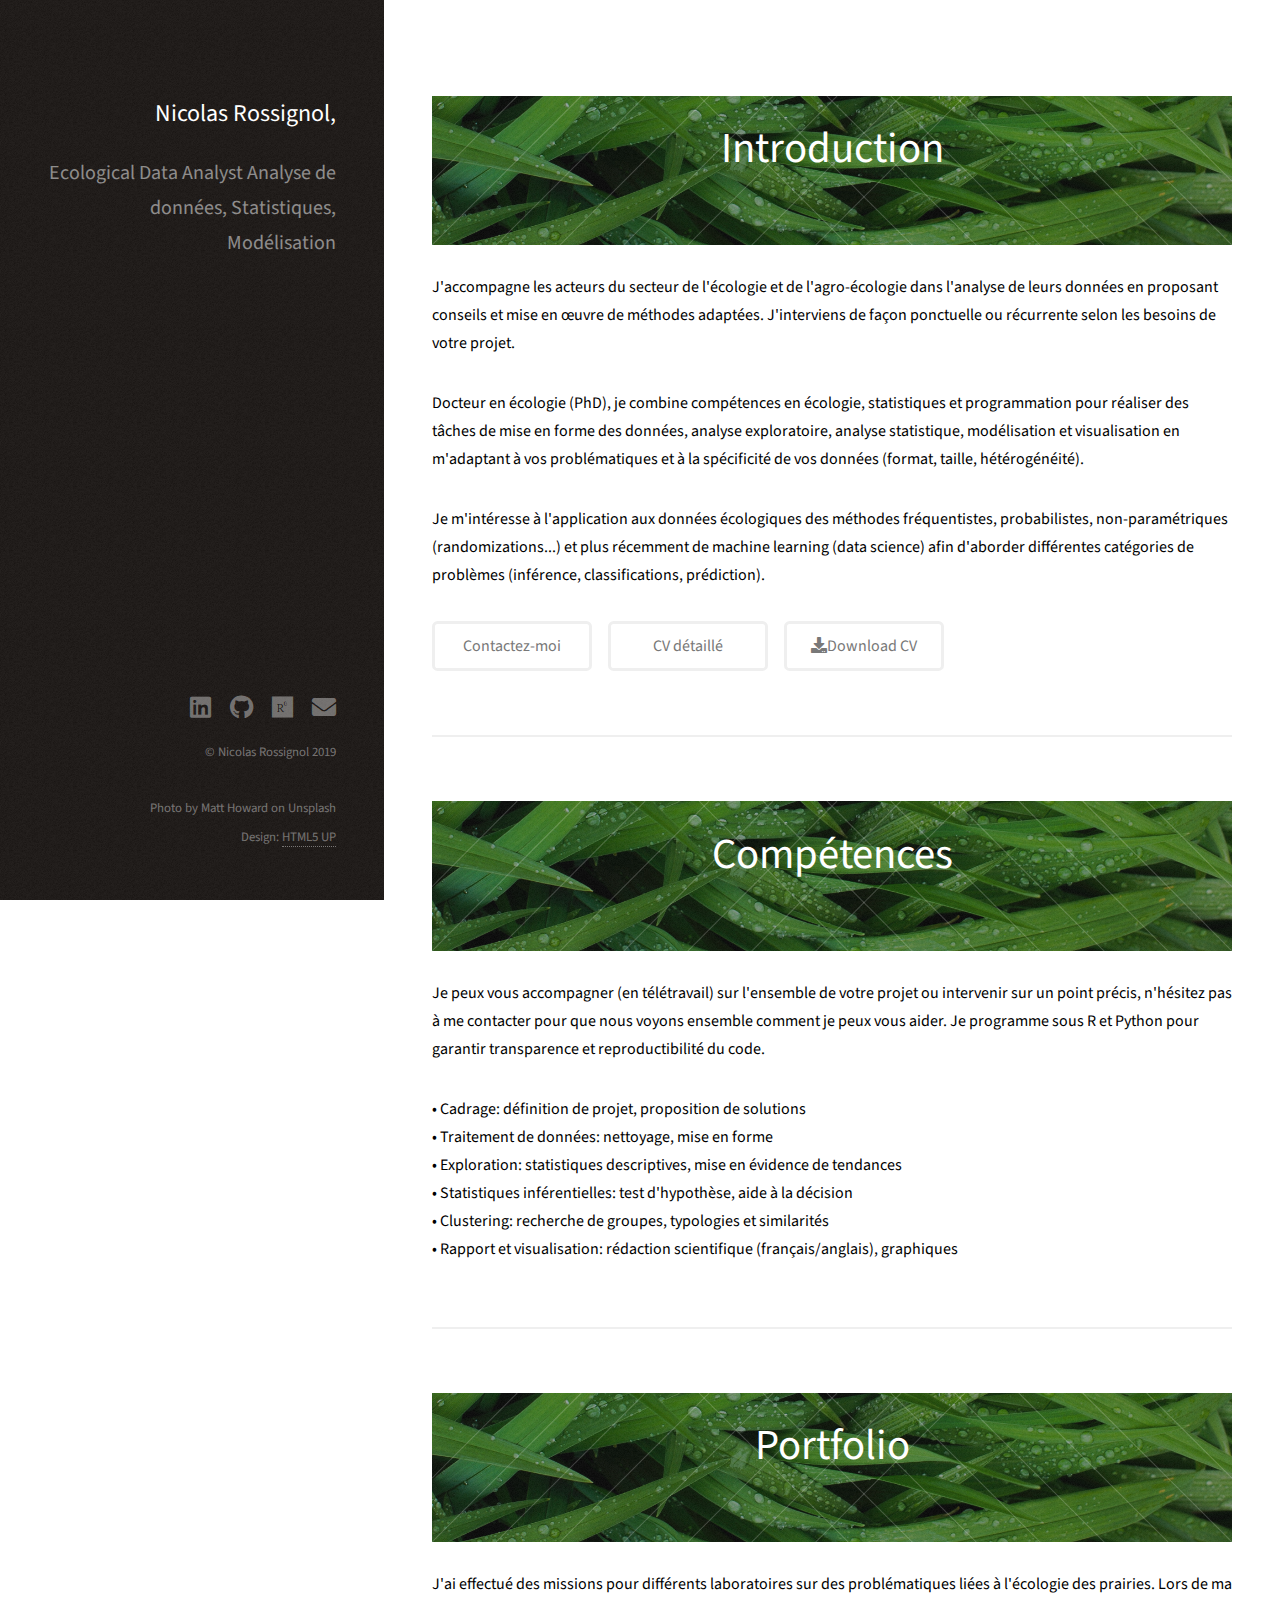
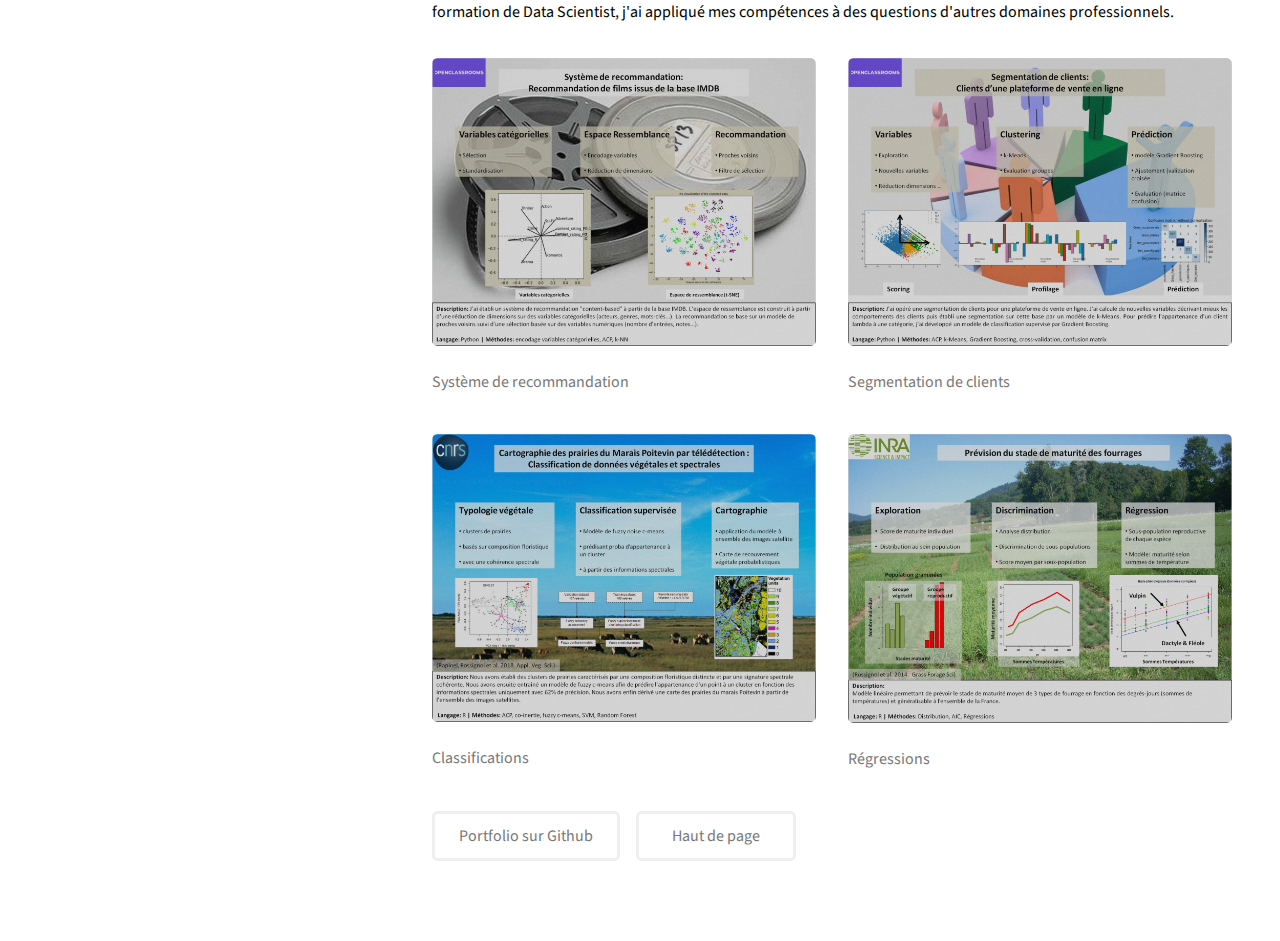
==== commit a244e441: "modification de ma présentation - ecological data analyst" ====
--- a/index.html
+++ b/index.html
@@ -4,7 +4,7 @@
 -->
 <html>
 	<head>
-		<title>Nicolas Rossignol | Data Scientist</title>
+		<title>Nicolas Rossignol | Ecological Data Analyst</title>
 		<meta charset="utf-8" />
 		<meta name="viewport" content="width=device-width, initial-scale=1, user-scalable=no" />
 		<link rel="stylesheet" href="assets/css/main.css" />
@@ -16,7 +16,7 @@
 				<div class="inner">
 					<!--<a href="#" class="image avatar"><img src="images/avatar.JPG" alt="" /></a>-->
 					<h2><strong>Nicolas Rossignol</strong>,	<br /></h2>
-					<h1>Data Scientist<br />
+					<h1>Ecological Data Analyst<br />
 					Analyse de données, Statistiques, Modélisation</h1>
 				</div>
 			</header>
@@ -29,8 +29,9 @@
 						<header id="cta" class="major" >
 							<h2 ><font color = "white">Introduction</font></h2>
 						</header>
-						<p><br />Biologiste de formation, j'ai travaillé pendant 10 ans dans la recherche en écologie. Durant cette période je me suis passionné pour l'analyse quantitative des données et pour les possibilités offertes par l'utilisation de langages de programmation statistique afin de traiter les données, mettre en évidence des phénomènes et tester des hypothèses.</p>
-						<p>Désormais Data Scientist indépendant, je mets mon expérience au service de l'analyse et de la modélisation de vos données. Je peux intervenir sur Rennes ou en télétravail.</p>
+						<p><br />J'accompagne les acteurs du secteur de l'écologie et de l'agro-écologie dans l'analyse de leurs données en proposant conseils et mise en œuvre de méthodes adaptées. J'interviens de façon ponctuelle ou récurrente selon les besoins de votre projet.</p>
+						<p>Docteur en écologie (PhD), je combine compétences en écologie, statistiques et programmation pour réaliser des tâches de mise en forme des données, analyse exploratoire, analyse statistique, modélisation et visualisation en m'adaptant à vos problématiques et à la spécificité de vos données (format, taille, hétérogénéité).</p>
+						<p>Je m'intéresse à l'application aux données écologiques des méthodes fréquentistes, probabilistes, non-paramétriques (randomizations...) et plus récemment de machine learning (data science) afin d'aborder différentes catégories de problèmes (inférence, classifications, prédiction).</p>
 						<ul class="actions">
 							<li><a href="mailto:nicolas.b.rossignol@orange.fr" class="button">Contactez-moi</a></li>
 							<li><a href="resume.html" class="button">CV détaillé</a></li>
@@ -43,14 +44,14 @@
 							<header id="cta" class="major" >
 								<h2 ><font color = "white">Compétences</font></h2>
 							</header>
-							<p ><br />Je peux intervenir de façon ponctuelle ou sur une plus longue durée sur des questions allant de la manipulation et du traitement d'un jeu de données à l'implémentation d'un modèle analytique particulier. Je peux travailler sur des jeux de données de toutes tailles et de type structuré (tableaux...) ou non structuré (texte, image). Je programme sous R et Python pour garantir transparence et reproductibilité du code.</p>
+							<p ><br />Je peux vous accompagner (en télétravail) sur l'ensemble de votre projet ou intervenir sur un point précis, n'hésitez pas à me contacter pour que nous voyons ensemble comment je peux vous aider. Je programme sous R et Python pour garantir transparence et reproductibilité du code.</p>
 							<p>
-								• Traitement de données: nettoyage, mise en forme, scripts d'automatisation de tâches<br />
-								• Exploration: statistiques descriptives, graphiques, dashboards<br />
+								• Cadrage: définition de projet, proposition de solutions<br />
+								• Traitement de données: nettoyage, mise en forme<br />
+								• Exploration: statistiques descriptives, mise en évidence de tendances<br />
 								• Statistiques inférentielles: test d'hypothèse, aide à la décision<br />
-								• Clustering: recherche de groupes, distances et similarités<br />
-								• Machine learning: modèles prédictifs, régressions, classifications supervisées<br />
-								• Modélisation: Implémentation de modèles spécifiques, Proof of Concept</p>
+								• Clustering: recherche de groupes, typologies et similarités<br />
+								• Rapport et visualisation: rédaction scientifique (français/anglais), graphiques</p>
 						</section>
 
 				<!-- Two -->
